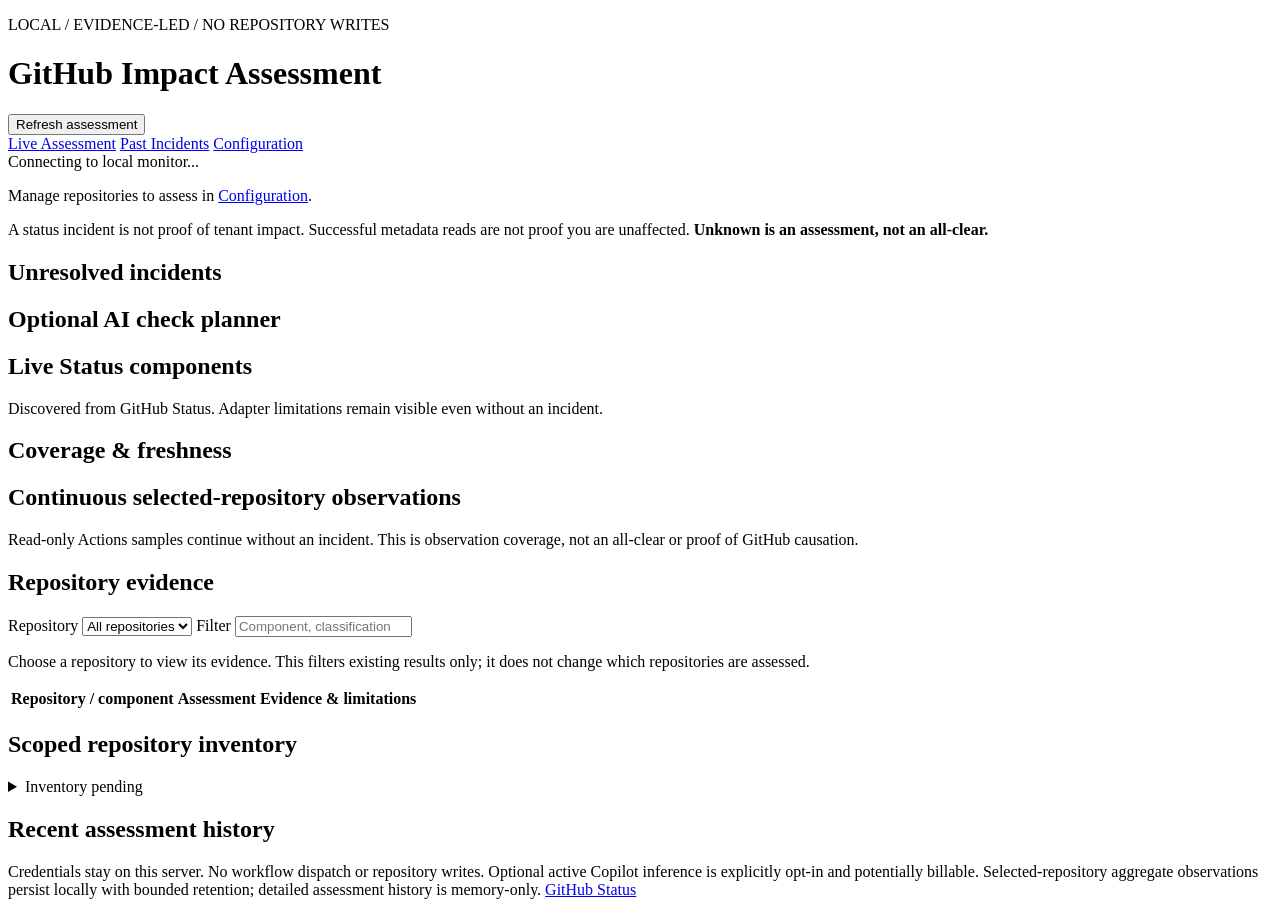
==== impact/static/index.html @ e4f9b4bd "Redesign Configuration around verified writable repositories Browse personal, organization and colla" ====
<!doctype html>
<html lang="en">
<head>
  <meta charset="utf-8">
  <meta name="viewport" content="width=device-width, initial-scale=1">
  <title>GitHub Impact Assessment</title>
  <link rel="stylesheet" href="/style.css">
  <script src="/ui.js" defer></script>
  <script src="/app.js" defer></script>
</head>
<body>
  <header>
    <div><p class="eyebrow">LOCAL / EVIDENCE-LED / NO REPOSITORY WRITES</p><h1>GitHub Impact Assessment</h1></div>
    <button id="refresh" type="button">Refresh assessment</button>
  </header>
  <main>
    <nav class="page-tabs" aria-label="Dashboard navigation">
      <a id="dashboard-tab" href="#dashboard" aria-controls="dashboard-panel" aria-current="page">Live Assessment</a>
      <a href="/past-incidents">Past Incidents</a>
      <a id="configuration-tab" href="#configuration" aria-controls="configuration-panel">Configuration</a>
    </nav>
    <div id="notice" role="status" aria-live="polite">Connecting to local monitor...</div>
    <div id="configuration-panel" aria-labelledby="configuration-tab" hidden>
    <h2 class="page-heading">Configuration</h2>
    <p>Choose repositories you can write to. The configured server credential determines access; the monitor never writes to GitHub.</p>
    <section class="panel" aria-labelledby="repository-selection-title">
      <h2 id="repository-selection-title">Repositories to Assess</h2>
      <p>Personal, organization and collaborator repositories are supported. GitHub must report write, maintain or admin permission before a repository is assessed. Missing permissions are an explicit gap, not an all-clear.</p>
      <form id="repository-selection">
        <fieldset class="repository-picker">
          <legend>1. Find writable repositories</legend>
          <div class="repository-picker-controls">
            <button type="button" id="discover-organization">Find my writable repositories</button>
            <div class="repository-picker-select">
              <label for="repository-organization">Filter by owner (optional)</label>
              <input id="repository-organization" list="repository-organizations" placeholder="Any personal or organization owner" autocomplete="off" spellcheck="false">
              <datalist id="repository-organizations"></datalist>
            </div>
            <div class="repository-picker-select">
              <label for="repository-search">Search repositories</label>
              <input id="repository-search" type="search" placeholder="Filter by owner or repository name">
            </div>
          </div>
          <div class="repository-picker-controls">
            <div class="repository-picker-select">
              <label for="assessed-repository">Available repositories (multi-select)</label>
              <select id="assessed-repository" multiple size="6" aria-describedby="assessed-repository-help discovery-scope-help" disabled></select>
            </div>
            <button type="button" id="add-selected-repositories" disabled>Add selected repositories</button>
            <button type="button" id="select-all-repositories" aria-describedby="select-all-help" disabled>Add all filtered repositories</button>
          </div>
          <p id="assessed-repository-help" class="muted" role="status" aria-live="polite">Find repositories visible to your credential with verified write permission, or enter exact names below without discovery.</p>
          <p id="discovery-scope-help" class="muted">Discovery is optional and uses paced, rate-limited requests. It does not change assessment scope. Owner and search filters are local only.</p>
          <p id="select-all-help" class="muted">Add all includes only filtered results, keeping existing draft names. Partial discovery is not a complete inventory; no read-only or unknown-permission results are selectable.</p>
        </fieldset>
        <label for="repository-names">2. Selected repositories (one <code>owner/repo</code> per line, or comma-separated; add exact names or remove a name to exclude it)</label>
        <textarea id="repository-names" rows="4" spellcheck="false" placeholder="my-org/service-api&#10;my-org/web-app" aria-describedby="selection-help"></textarea>
        <p id="selection-help" class="muted">Applied scope is saved on this server and restored after restart. Unapplied drafts are not saved. Demo selections remain temporary.</p>
        <div class="scope-actions">
          <button type="submit" id="apply-repositories">Save and verify selected repositories</button>
          <button type="button" id="pause-repositories">Pause repository checks</button>
        </div>
      </form>
      <p id="selection-status" role="status" aria-live="polite">Loading repository scope...</p>
      <div id="selection-validation" class="panel" aria-live="polite"></div>
    </section>
    <section class="panel" aria-labelledby="copilot-probe-title">
      <details>
      <summary id="copilot-probe-title">Advanced: optional Copilot inference diagnostic</summary>
      <p>Potentially billable: sends one fixed, repository-free diagnostic prompt through the supported Copilot SDK. No tools, MCP servers, repository access or IDE automation. Not a read-only API check.</p>
      <p class="muted">Disabled by default. Server setup requires the optional Copilot SDK, an explicit supported model, compatible CLI and a separate Copilot credential. See README. Credentials cannot be entered through this dashboard.</p>
      <p id="copilot-probe-status" role="status" aria-live="polite">Disabled unless configured on the server.</p>
      <button id="copilot-probe" type="button" disabled>Run one active Copilot inference check</button>
      <p class="muted">Manual only, at most 3 attempts per rolling hour (including failed attempts), 15-second timeout; no application retries. Available only for a mapped unresolved Copilot AI Model Providers incident and assessed repositories. Billing controls must enforce any monetary/credit ceiling.</p>
      </details>
    </section>
    </div>
    <div id="dashboard-panel" aria-labelledby="dashboard-tab">
    <p class="muted">Manage repositories to assess in <a href="#configuration">Configuration</a>.</p>
    <section class="summary" aria-label="Assessment summary" id="summary"></section>
    <p class="principle">A status incident is not proof of tenant impact. Successful metadata reads are not proof you are unaffected. <strong>Unknown is an assessment, not an all-clear.</strong></p>
    <section><h2>Unresolved incidents</h2><div id="incidents"></div></section>
    <section><h2>Optional AI check planner</h2><div id="agent" class="panel"></div></section>
    <section><h2>Live Status components</h2><p class="muted">Discovered from GitHub Status. Adapter limitations remain visible even without an incident.</p><div id="components" class="grid"></div></section>
    <section><h2>Coverage &amp; freshness</h2><div id="coverage" class="panel"></div></section>
    <section>
      <h2>Continuous selected-repository observations</h2>
      <p class="muted">Read-only Actions samples continue without an incident. This is observation coverage, not an all-clear or proof of GitHub causation.</p>
      <div id="observations" class="panel"></div>
    </section>
    <section>
      <div class="section-title">
        <h2>Repository evidence</h2>
        <div class="evidence-filters">
          <label for="evidence-repository">Repository
            <select id="evidence-repository" aria-describedby="evidence-filter-help"><option value="">All repositories</option></select>
          </label>
          <label>Filter <input id="filter" type="search" placeholder="Component, classification or text"></label>
        </div>
      </div>
      <p class="muted" id="evidence-filter-help">Choose a repository to view its evidence. This filters existing results only; it does not change which repositories are assessed.</p>
      <p class="muted" id="check-count"></p>
      <div class="table-wrap"><table><thead><tr><th>Repository / component</th><th>Assessment</th><th>Evidence &amp; limitations</th></tr></thead><tbody id="checks"></tbody></table></div>
      <button id="more" type="button" hidden>Show more evidence</button>
    </section>
    <section><h2>Scoped repository inventory</h2><details><summary id="inventory-title">Inventory pending</summary><div id="inventory"></div></details></section>
    <section><h2>Recent assessment history</h2><div id="history"></div></section>
    </div>
  </main>
  <footer>Credentials stay on this server. No workflow dispatch or repository writes. Optional active Copilot inference is explicitly opt-in and potentially billable. Selected-repository aggregate observations persist locally with bounded retention; detailed assessment history is memory-only. <a href="https://www.githubstatus.com" target="_blank" rel="noreferrer">GitHub Status</a></footer>
</body>
</html>
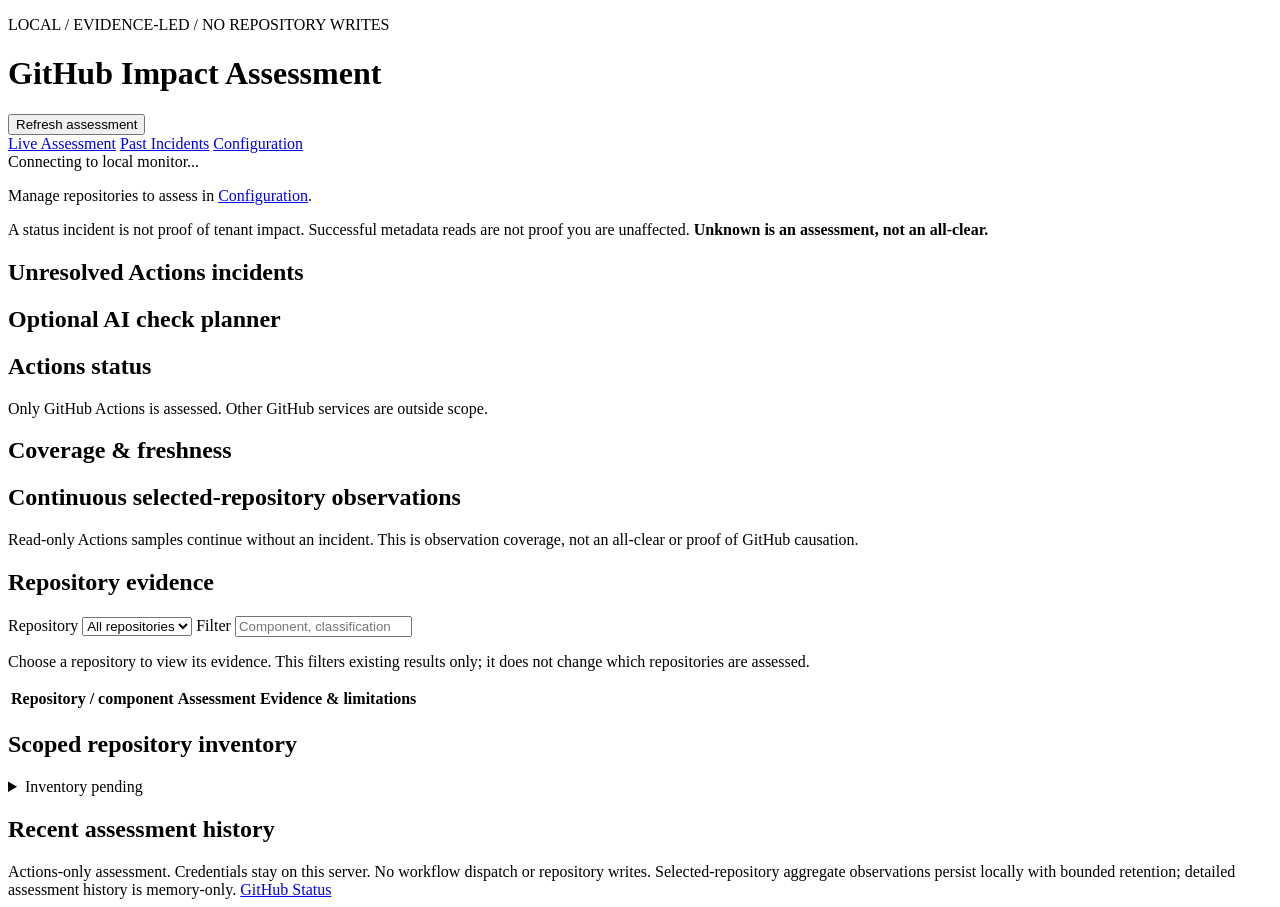
==== commit 9c261c2b: "Limit incident assessment to GitHub Actions Remove other service probes and active Copilot diagnosti" ====
--- a/impact/static/index.html
+++ b/impact/static/index.html
@@ -30,15 +30,12 @@
         <fieldset class="repository-picker">
           <legend>1. Find writable repositories</legend>
           <div class="repository-picker-controls">
-            <button type="button" id="discover-organization">Find my writable repositories</button>
             <div class="repository-picker-select">
-              <label for="repository-organization">Filter by owner (optional)</label>
-              <input id="repository-organization" list="repository-organizations" placeholder="Any personal or organization owner" autocomplete="off" spellcheck="false">
-              <datalist id="repository-organizations"></datalist>
-            </div>
-            <div class="repository-picker-select">
-              <label for="repository-search">Search repositories</label>
-              <input id="repository-search" type="search" placeholder="Filter by owner or repository name">
+              <label for="repository-organization">Organization or owner</label>
+              <select id="repository-organization" aria-describedby="organization-options-status">
+                <option value="">Choose an organization or owner</option>
+              </select>
+              <p id="organization-options-status" class="muted" role="status" aria-live="polite">Loading organizations visible to the server credential...</p>
             </div>
           </div>
           <div class="repository-picker-controls">
@@ -47,11 +44,9 @@
               <select id="assessed-repository" multiple size="6" aria-describedby="assessed-repository-help discovery-scope-help" disabled></select>
             </div>
             <button type="button" id="add-selected-repositories" disabled>Add selected repositories</button>
-            <button type="button" id="select-all-repositories" aria-describedby="select-all-help" disabled>Add all filtered repositories</button>
           </div>
-          <p id="assessed-repository-help" class="muted" role="status" aria-live="polite">Find repositories visible to your credential with verified write permission, or enter exact names below without discovery.</p>
-          <p id="discovery-scope-help" class="muted">Discovery is optional and uses paced, rate-limited requests. It does not change assessment scope. Owner and search filters are local only.</p>
-          <p id="select-all-help" class="muted">Add all includes only filtered results, keeping existing draft names. Partial discovery is not a complete inventory; no read-only or unknown-permission results are selectable.</p>
+          <p id="assessed-repository-help" class="muted" role="status" aria-live="polite">Choose an organization or owner to load its writable repositories automatically.</p>
+          <p id="discovery-scope-help" class="muted">Choosing an organization loads its repositories directly, without waiting for account-wide discovery. Personal owners use the credential-visible catalog. Only verified writable repositories are selectable; partial results and rate-limit waits are shown. Loading never changes assessment scope.</p>
         </fieldset>
         <label for="repository-names">2. Selected repositories (one <code>owner/repo</code> per line, or comma-separated; add exact names or remove a name to exclude it)</label>
         <textarea id="repository-names" rows="4" spellcheck="false" placeholder="my-org/service-api&#10;my-org/web-app" aria-describedby="selection-help"></textarea>
@@ -64,24 +59,14 @@
       <p id="selection-status" role="status" aria-live="polite">Loading repository scope...</p>
       <div id="selection-validation" class="panel" aria-live="polite"></div>
     </section>
-    <section class="panel" aria-labelledby="copilot-probe-title">
-      <details>
-      <summary id="copilot-probe-title">Advanced: optional Copilot inference diagnostic</summary>
-      <p>Potentially billable: sends one fixed, repository-free diagnostic prompt through the supported Copilot SDK. No tools, MCP servers, repository access or IDE automation. Not a read-only API check.</p>
-      <p class="muted">Disabled by default. Server setup requires the optional Copilot SDK, an explicit supported model, compatible CLI and a separate Copilot credential. See README. Credentials cannot be entered through this dashboard.</p>
-      <p id="copilot-probe-status" role="status" aria-live="polite">Disabled unless configured on the server.</p>
-      <button id="copilot-probe" type="button" disabled>Run one active Copilot inference check</button>
-      <p class="muted">Manual only, at most 3 attempts per rolling hour (including failed attempts), 15-second timeout; no application retries. Available only for a mapped unresolved Copilot AI Model Providers incident and assessed repositories. Billing controls must enforce any monetary/credit ceiling.</p>
-      </details>
-    </section>
     </div>
     <div id="dashboard-panel" aria-labelledby="dashboard-tab">
     <p class="muted">Manage repositories to assess in <a href="#configuration">Configuration</a>.</p>
     <section class="summary" aria-label="Assessment summary" id="summary"></section>
     <p class="principle">A status incident is not proof of tenant impact. Successful metadata reads are not proof you are unaffected. <strong>Unknown is an assessment, not an all-clear.</strong></p>
-    <section><h2>Unresolved incidents</h2><div id="incidents"></div></section>
+    <section><h2>Unresolved Actions incidents</h2><div id="incidents"></div></section>
     <section><h2>Optional AI check planner</h2><div id="agent" class="panel"></div></section>
-    <section><h2>Live Status components</h2><p class="muted">Discovered from GitHub Status. Adapter limitations remain visible even without an incident.</p><div id="components" class="grid"></div></section>
+    <section><h2>Actions status</h2><p class="muted">Only GitHub Actions is assessed. Other GitHub services are outside scope.</p><div id="components" class="grid"></div></section>
     <section><h2>Coverage &amp; freshness</h2><div id="coverage" class="panel"></div></section>
     <section>
       <h2>Continuous selected-repository observations</h2>
@@ -107,6 +92,6 @@
     <section><h2>Recent assessment history</h2><div id="history"></div></section>
     </div>
   </main>
-  <footer>Credentials stay on this server. No workflow dispatch or repository writes. Optional active Copilot inference is explicitly opt-in and potentially billable. Selected-repository aggregate observations persist locally with bounded retention; detailed assessment history is memory-only. <a href="https://www.githubstatus.com" target="_blank" rel="noreferrer">GitHub Status</a></footer>
+  <footer>Actions-only assessment. Credentials stay on this server. No workflow dispatch or repository writes. Selected-repository aggregate observations persist locally with bounded retention; detailed assessment history is memory-only. <a href="https://www.githubstatus.com" target="_blank" rel="noreferrer">GitHub Status</a></footer>
 </body>
 </html>
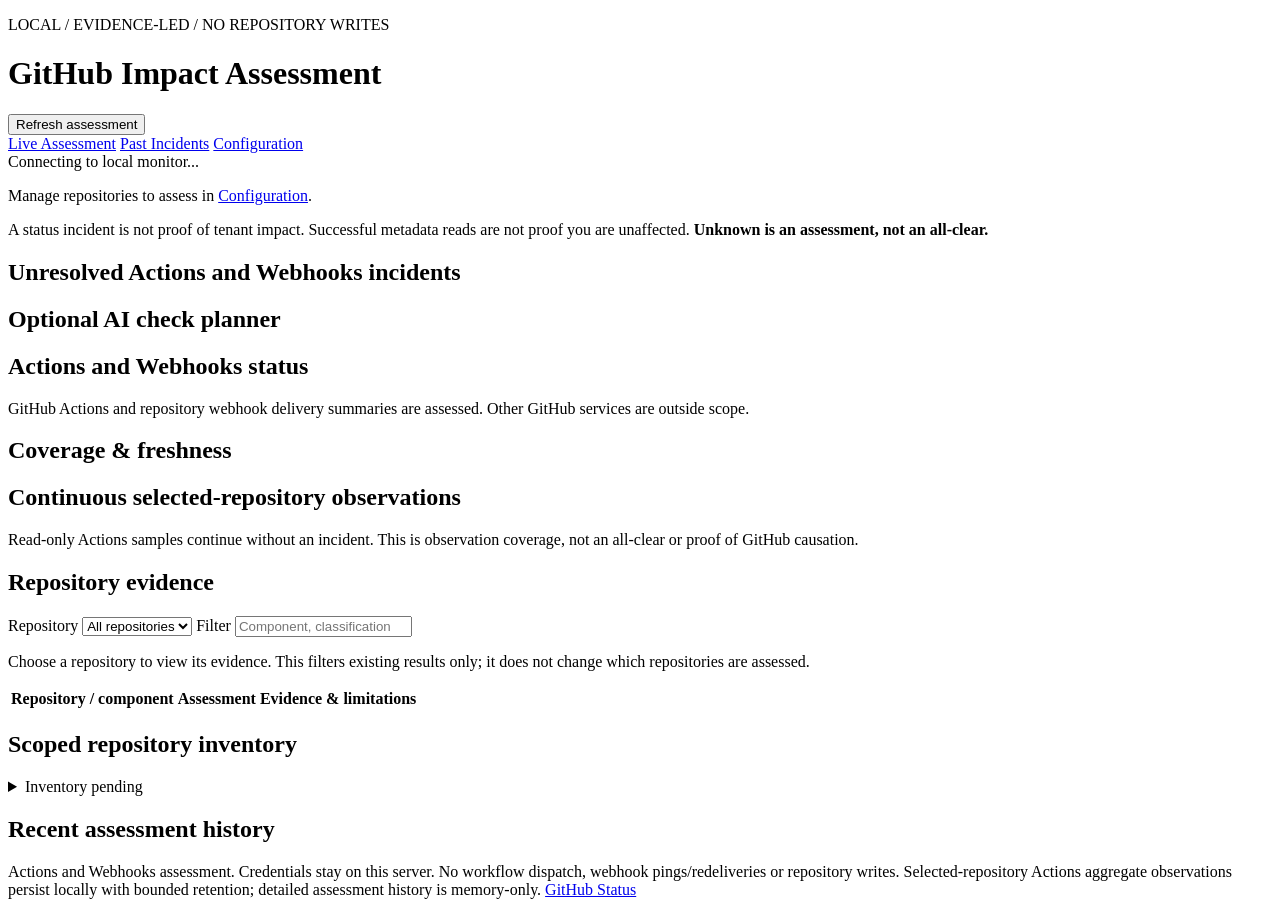
==== commit 3808ed84: "Restore read-only webhook incident assessment Add bounded repository webhook delivery-summary eviden" ====
--- a/impact/static/index.html
+++ b/impact/static/index.html
@@ -64,9 +64,9 @@
     <p class="muted">Manage repositories to assess in <a href="#configuration">Configuration</a>.</p>
     <section class="summary" aria-label="Assessment summary" id="summary"></section>
     <p class="principle">A status incident is not proof of tenant impact. Successful metadata reads are not proof you are unaffected. <strong>Unknown is an assessment, not an all-clear.</strong></p>
-    <section><h2>Unresolved Actions incidents</h2><div id="incidents"></div></section>
+    <section><h2>Unresolved Actions and Webhooks incidents</h2><div id="incidents"></div></section>
     <section><h2>Optional AI check planner</h2><div id="agent" class="panel"></div></section>
-    <section><h2>Actions status</h2><p class="muted">Only GitHub Actions is assessed. Other GitHub services are outside scope.</p><div id="components" class="grid"></div></section>
+    <section><h2>Actions and Webhooks status</h2><p class="muted">GitHub Actions and repository webhook delivery summaries are assessed. Other GitHub services are outside scope.</p><div id="components" class="grid"></div></section>
     <section><h2>Coverage &amp; freshness</h2><div id="coverage" class="panel"></div></section>
     <section>
       <h2>Continuous selected-repository observations</h2>
@@ -92,6 +92,6 @@
     <section><h2>Recent assessment history</h2><div id="history"></div></section>
     </div>
   </main>
-  <footer>Actions-only assessment. Credentials stay on this server. No workflow dispatch or repository writes. Selected-repository aggregate observations persist locally with bounded retention; detailed assessment history is memory-only. <a href="https://www.githubstatus.com" target="_blank" rel="noreferrer">GitHub Status</a></footer>
+  <footer>Actions and Webhooks assessment. Credentials stay on this server. No workflow dispatch, webhook pings/redeliveries or repository writes. Selected-repository Actions aggregate observations persist locally with bounded retention; detailed assessment history is memory-only. <a href="https://www.githubstatus.com" target="_blank" rel="noreferrer">GitHub Status</a></footer>
 </body>
 </html>
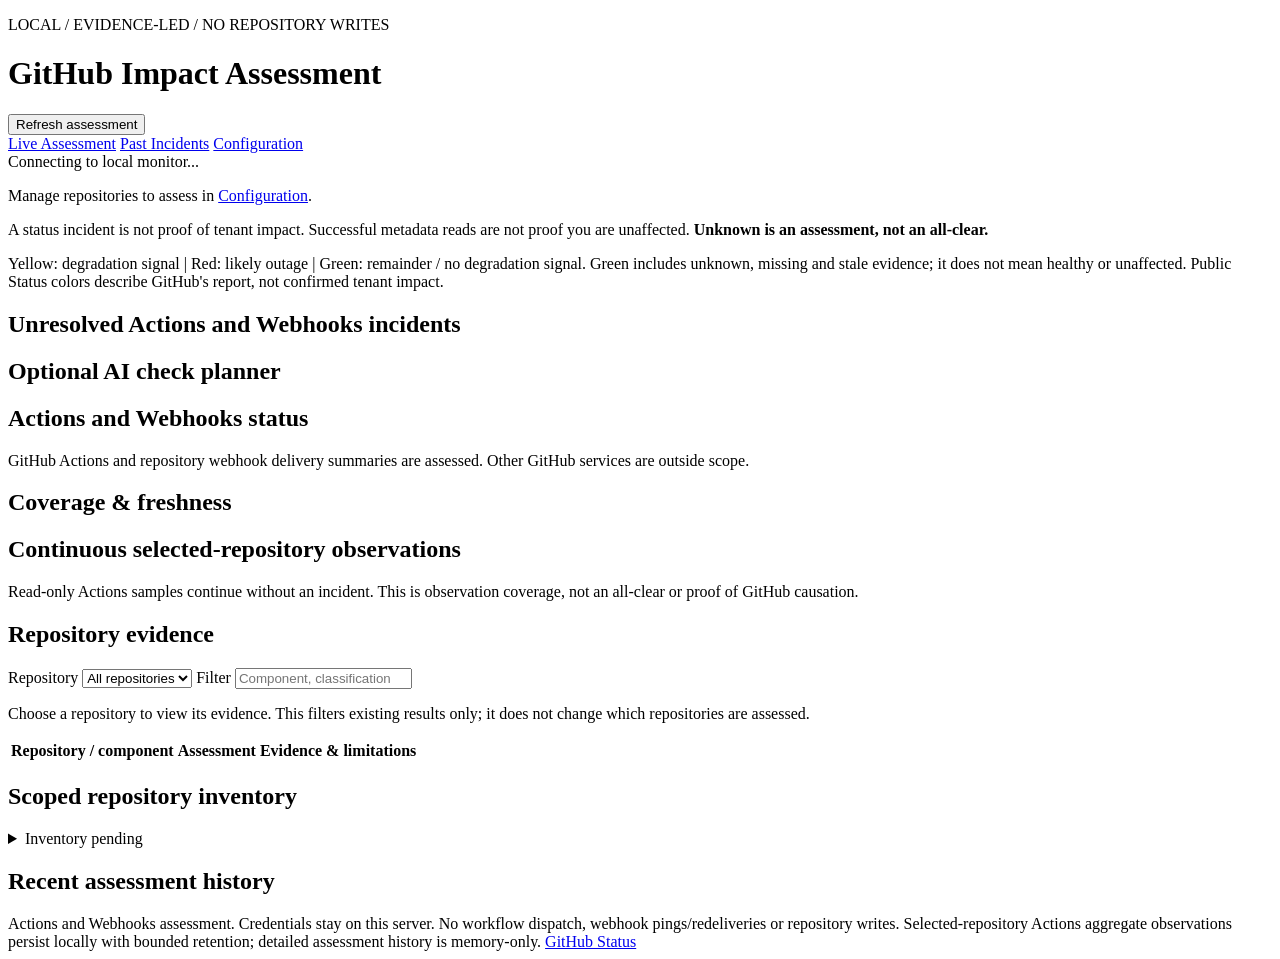
==== commit 6a4ce5fb: "Color assessment severity yellow, red and green Separate evidence severity from confidence, preserve" ====
--- a/impact/static/index.html
+++ b/impact/static/index.html
@@ -64,6 +64,7 @@
     <p class="muted">Manage repositories to assess in <a href="#configuration">Configuration</a>.</p>
     <section class="summary" aria-label="Assessment summary" id="summary"></section>
     <p class="principle">A status incident is not proof of tenant impact. Successful metadata reads are not proof you are unaffected. <strong>Unknown is an assessment, not an all-clear.</strong></p>
+    <p class="severity-legend"><span class="severity-signal signal-yellow">Yellow: degradation signal</span> | <span class="severity-signal signal-red">Red: likely outage</span> | <span class="severity-signal signal-green">Green: remainder / no degradation signal</span>. Green includes unknown, missing and stale evidence; it does not mean healthy or unaffected. Public Status colors describe GitHub's report, not confirmed tenant impact.</p>
     <section><h2>Unresolved Actions and Webhooks incidents</h2><div id="incidents"></div></section>
     <section><h2>Optional AI check planner</h2><div id="agent" class="panel"></div></section>
     <section><h2>Actions and Webhooks status</h2><p class="muted">GitHub Actions and repository webhook delivery summaries are assessed. Other GitHub services are outside scope.</p><div id="components" class="grid"></div></section>
